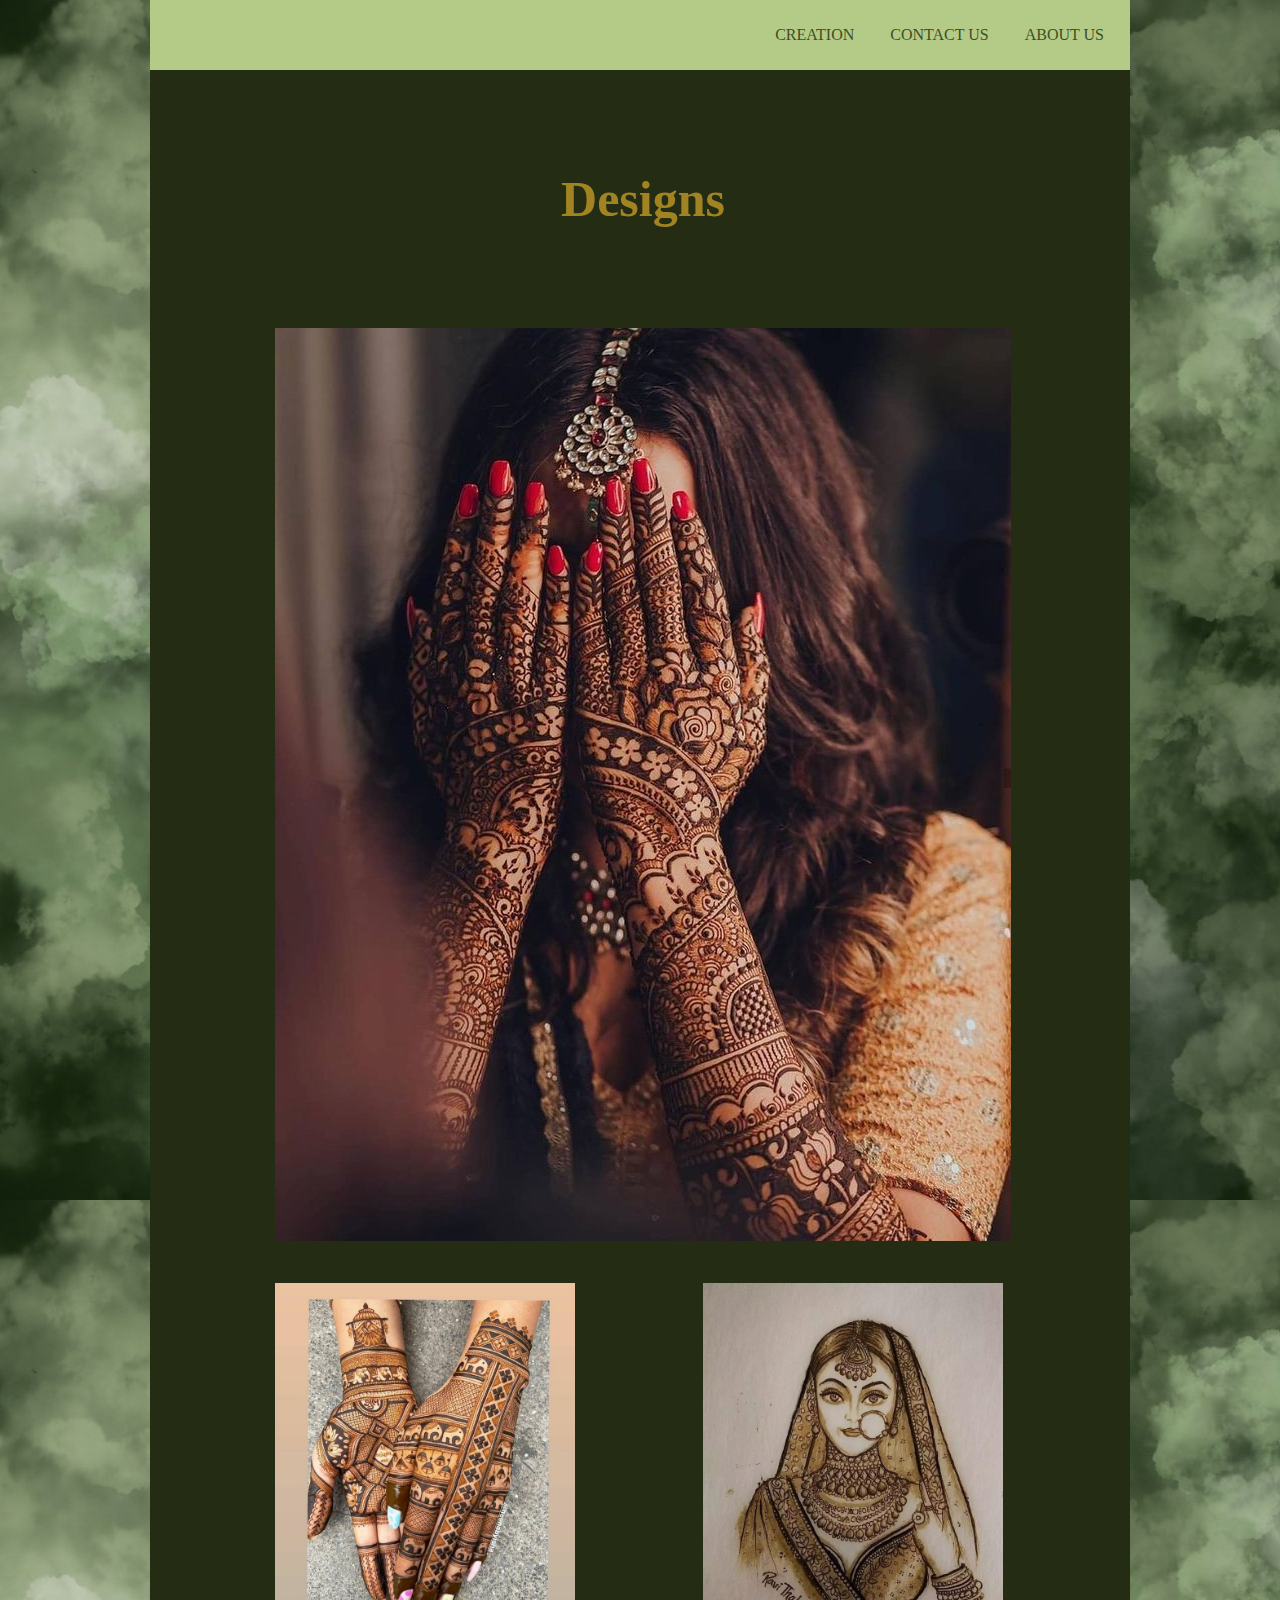
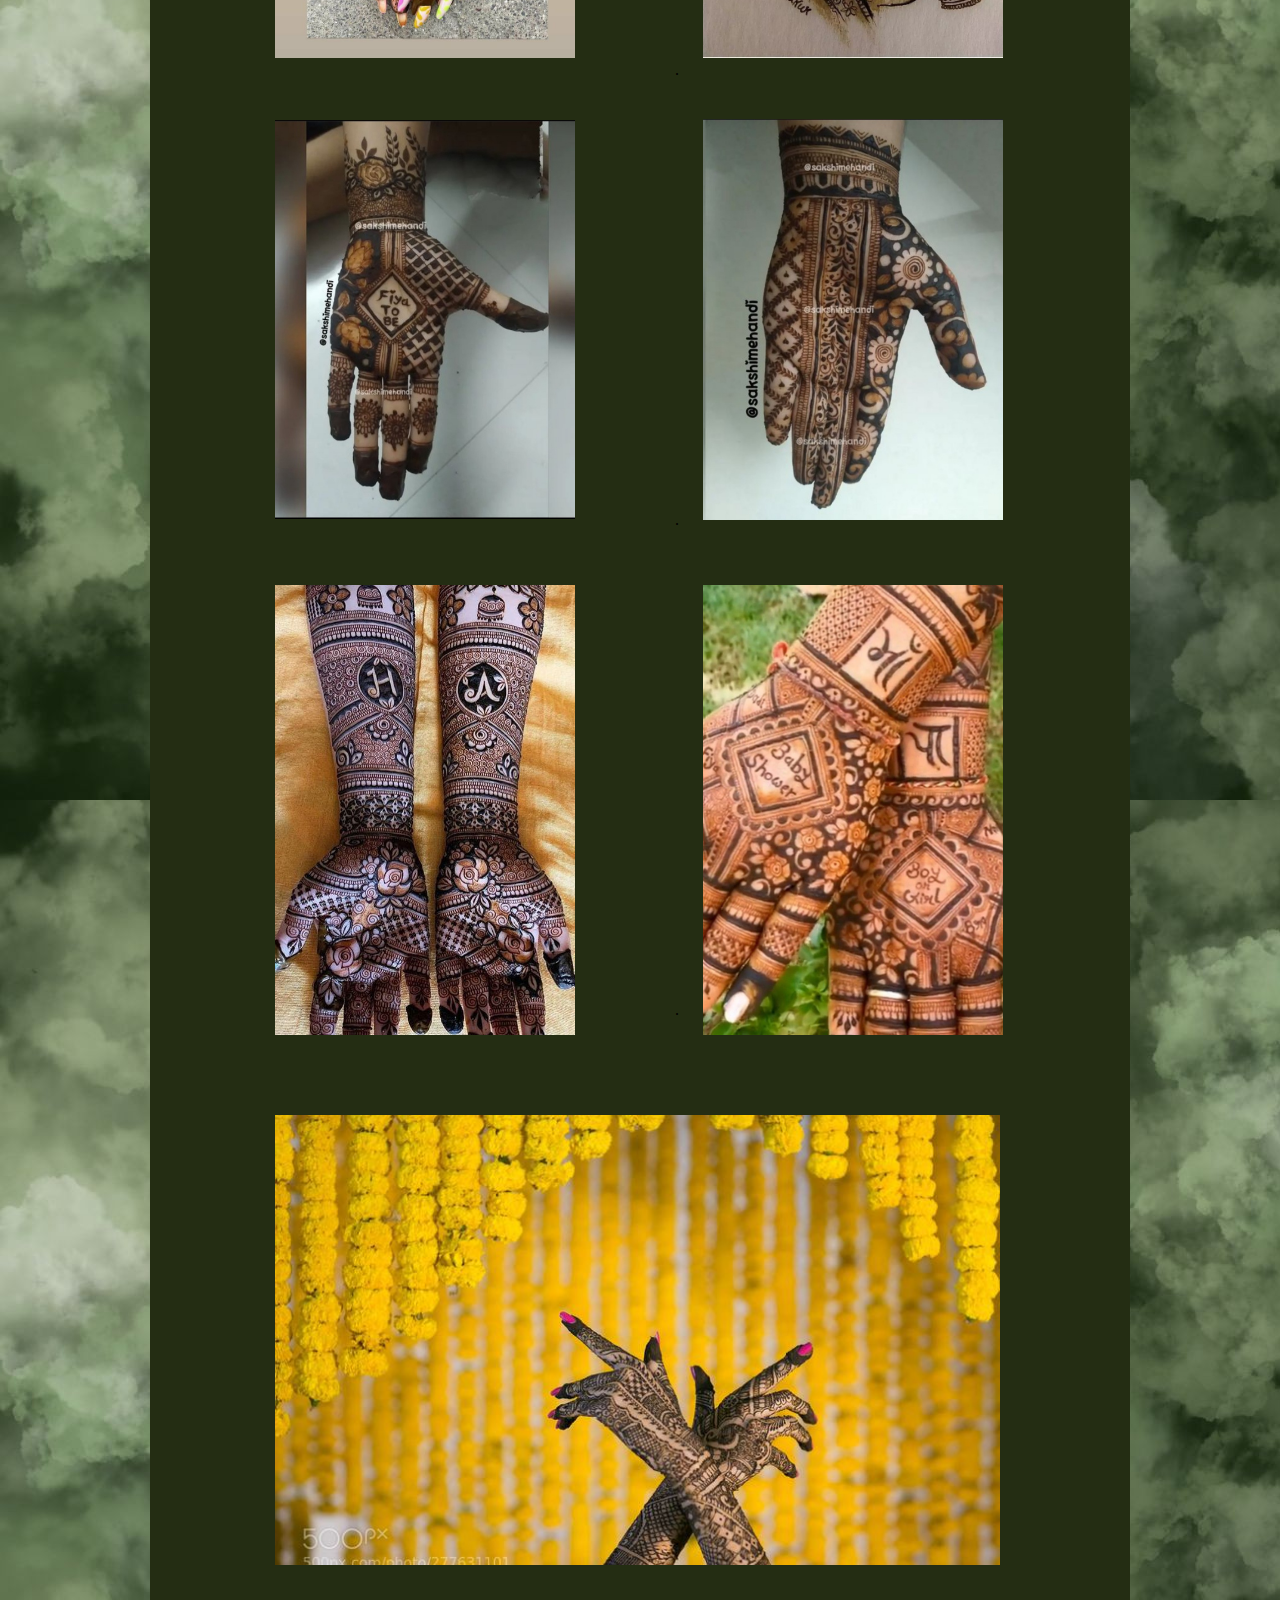
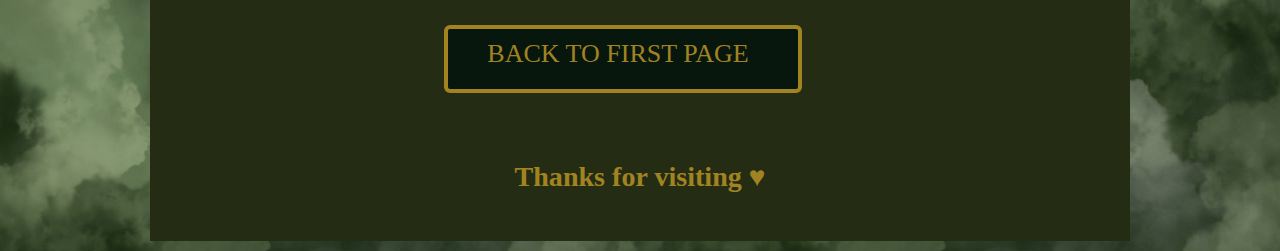
==== bridal.html @ c551eb87 "Uploading from my desktop" ====
<!DOCTYPE html>
<html>
  <head>
    <meta charset="utf-8"/>
    <title>SAKSHI Designs</title>
    <link rel="stylesheet" type="text/css" href="style.css">
  </head>
  <body>
    <div id="a-rapper">
        <nav  id="main-navigation">
          <ul>
            <li><a href="creation.html" class="current">Creation</a></li>
            <li><a href="contactus.html" >Contact Us</a></li>
            <li><a href="aboutus.html" >About Us</a></li>
          </ul>
        </nav>

        <div id="crpic">
            <h1 id="crtx">Designs</h1>
            <img src="img/bridal1.jpg">
        </div>
        <div id="crpic1">
            <p>.</p>
            
        </div>
        <div id="crpic2">
            <p>.</p>
            
        </div>
        <div id="crpic3">
            <p>.</p>
            
        </div>
        <div id="crpic4">
            <p>.</p>
            
        </div>
        <div id="back">
            <a href="index.html" class="back">Back to first page</a>
          </div>
        

        <div id="space"><h3>Thanks for visiting <strong>♥</strong></h3>
        </div>
        
  </body>
</html>
---- style.css ----
body{
    margin: 0;
    font-family: 'Times New Roman', Times, serif;
    background-image: url(img/green4-cloud.jpg); 
}
#a-rapper {
    width: 980px;
    margin: 0 auto;
    background: #242d13;
}
#main-navigation{
    background: #b4cb88;
    padding : 10px;
}
#main-navigation ul{
    text-align: right;
    list-style-type: none;
    margin-right: 10px;
}
#main-navigation li{
    display: inline-block;
    margin-left: 20px;
}
#main-navigation a{
    color: #3f4f22;
    text-decoration: none;
    text-transform: uppercase;
    font-size: 16px;
    padding: 6px;
}
#lead-banner h1{
    margin: 0;
    padding-top: 150px;
    padding-bottom: 200px;
    text-align: center;
    font-size: 100px;
    color: #242d13;
    background-image: url(img/green3.jpg)  ;
    background-repeat: no-repeat;
    background-size: 100%;
    width: 100%;
}
#information {
    margin: 0;
    padding-top: 300px;
    padding-bottom: 750px;
    text-align: center;
    background-color: #08170e;
     background-image: url(img/logo1.jpg), url(img/green5-leaves.jpg);
    background-repeat: no-repeat;
    background-size: 300px,1000px;
    background-position: 50% 70% , 50% 50%;
}
#information h2.info{
    font-size: 24px;
    margin-top: 0;
}
#information img.ratings{
    width :20%
}
#types{
    margin: 0%;
    padding-top:  140px;
    padding-left: 150px;
    padding-bottom: 200px;
    text-decoration: wavy;
    font-size: 30px;
    color: #242d13;
    text-align: left;
    background-color: #b4cb88;
    background-image: url(img/bridal1.jpg) ;
    background-repeat: no-repeat;
    background-size: 300px;
    background-position: 80% ,40%;
}
 #types a.bridal ,#types2 a.portrait ,#types4 a.festival{
    text-decoration:solid;
    display: block;
    color: #242d13;
    text-transform: uppercase;
    font-size: 12px;
    text-decoration: none;
    border: 4px solid #242d13 ;
    border-radius: 6px;
    width: 100px;
    height: 20px;
    padding-left: 30px;
    padding-top: 10px;
}
#types1 {
    margin: 0%;
    padding-top:  140px;
    padding-left: 550px;
    padding-bottom: 200px;
    text-decoration: wavy;
    font-size: 30px;
    color: #7e9e45;
    text-align: left;
    background-color: #242d13;
    background-image: url(img/babyshower1.jpg) ;
    background-repeat: no-repeat;
    background-size: 300px;
    background-position: 20% ,40%;
}
 #types1 a.baby-shower ,#types3 a.engagement ,#shop a.cones{
    text-decoration:solid;
    display: block;
    color: #7e9e45;
    text-transform: uppercase;
    font-size: 12px;
    text-decoration: none;
    border: 4px solid #7e9e45 ;
    border-radius: 6px;
    width: 100px;
    height: 20px;
    padding-left: 30px;
    padding-top: 10px;
}
#types2{
    margin: 0%;
    padding-top:  140px;
    padding-left: 150px;
    padding-bottom: 200px;
    text-decoration: wavy;
    font-size: 30px;
    color: #242d13;
    text-align: left;
    background-color: #b4cb88;
    background-image: url(img/portrait2.jpg) ;
    background-repeat: no-repeat;
    background-size: 300px;
    background-position: 80% ,40%;
}
#types3 {
    margin: 0%;
    padding-top:  140px;
    padding-left: 550px;
    padding-bottom: 200px;
    text-decoration: wavy;
    font-size: 30px;
    color: #7e9e45;
    text-align: left;
    background-color: #242d13;
    background-image: url(img/engagement1.jpg) ;
    background-repeat: no-repeat;
    background-size: 300px;
    background-position: 20% ,40%;
}
#types4{
    margin: 0%;
    padding-top:  140px;
    padding-left: 150px;
    padding-bottom: 200px;
    text-decoration: wavy;
    font-size: 30px;
    color: #242d13;
    text-align: left;
    background-color: #b4cb88;
    background-image: url(img/festivals.jpg) ;
    background-repeat: no-repeat;
    background-size: 300px;
    background-position: 80% ,40%;
}
#shop {
    margin: 0%;
    padding-top:  140px;
    padding-left: 550px;
    padding-bottom: 200px;
    text-decoration: wavy;
    font-size: 30px;
    color: #7e9e45;
    text-align: left;
    background-color: #242d13;
    background-image: url(img/cones1.jpg) ;
    background-repeat: no-repeat;
    background-size: 300px;
    background-position: 20% ,40%;
}
#last-navigation{
    background: #b4cb88;
    padding : 10px;
}
#last-navigation ul{
    text-align: center;
    list-style-type: none;
}
#last-navigation li{
    display: inline-block;
    margin-left: 20px;
}
#last-navigation a{
    color: #3f4f22;
    text-decoration: none;
    text-transform: uppercase;
    font-size: 16px;
    padding: 6px;
}
#last-navigation a.last{
    background: #7e9e45;
    border-radius: 4px;
}
#abus {
    width: 980px;
    margin: 0 auto;
    background: #08170e;
}
#aboutus-navigation{
    background-color: #08170e;  
    padding : 10px;
    text-align: center;
    font-size: 30px;
    color: #a18322;
}
#informationabus {
    margin: 0;
    padding-top: 100px;
    padding-bottom: 750px;
    text-align: center;
    background-color: #08170e;
    background-image: url(img/logo1.jpg),url(img/green5-leaves.jpg);
    background-repeat: no-repeat;
    background-size: 400px, 1000px;
    background-position: 50% 70% , 50% 50%;
    color: #242d13;    
}
#informationabus img.ratings{
    width :20%
}
#back {
    margin: 20px;
    margin-left: 30%;
    padding: 30px;
    text-align: center;
    background-color: #08170e;
    font-size: 26px;
    color: #a18322;
    display: block;    
    border: 4px solid #a18322 ;
    border-radius: 6px;
    width: 300px;
    height: 20px;
    padding-left: 20px;
    padding-top: 10px;
}
#back a.back {
    color: #a18322;
    text-decoration: none;
    text-transform: uppercase;
}
#space {
    margin: 10px;
    padding: 20px;
    text-align: center;
    color: #a18322;
    font-size: 24px;
}
#yoo {
    width: 980px;
    margin: 0 auto;
    background: #08170e;
}
#yoo-navigation{
    background-color: #08170e;  
    padding : 10px;
    text-align: center;
    font-size: 30px;
    color: #a18322; 
}
#yoologo{
    margin: 10px;
    padding-top: 100px;
    padding-bottom: 500px;
    background-image: url(img/logo1.jpg);
    background-position: 50% 50%;
    background-size: 500px;
    background-repeat: no-repeat;
}
#pic{
    margin-top: 80px;
    margin: 190px;
    padding-top: 900px;
    background-image: url(img/pic1.jpeg), url(img/picback.jpg);
    background-position: 50% 50% ,50% 50%;
    background-size: 500px,600px;
    background-repeat: no-repeat,no-repeat;
    opacity: 100px;
}
#contactus {
    margin-left: 100px;
    margin-right: 100px;
    margin-bottom: 50px;
    padding: auto;
    padding: 10px 100px 10px 100px;
    background-image: url(img/green33.jpg)  ;
    background-repeat: no-repeat;
    background-position: 50% 80%;
    background-size: 900px;
    height: auto;
    color: #242d13;
    text-align: center;
    background-color: #08170e;
    background-repeat: no-repeat;
    background-size: 900px;
    background-position:  50% 50%;
}
#crpic{
    display: table;
    margin:   125px ;
    margin-top: 100px;
    margin-bottom: 0px;
    padding-bottom: 0px;
    border: #3f4f22;
    border-radius: 50px;
}
#crtx{
    margin-top: 0;
    margin-bottom: 100px;
    text-align: center;
    color: #a18322;
    font-size: 50px;
}
#crpic1{
    display: inline-block;
    margin: 0px 125px;
    padding-top: 0;
    padding: 400px;
    padding-bottom: 0px;
    background-image: url(img/crpic2.jpg),url(img/crpic3.jpg);
    background-size: 300px , 300px;
    background-repeat: no-repeat , no-repeat;
    background-position: 0, 85% 50%;
}
#crpic2{
    display: inline-block;
    margin: 0px 125px;
    padding-top: 0;
    padding: 400px;
    padding-bottom: 0px;
    background-image: url(img/crpic5.jpg),url(img/crpic6.jpg);
    background-size: 300px , 300px;
    background-repeat: no-repeat , no-repeat;
    background-position: 0, 85% 50%;
}
#crpic3{
    display: inline-block;
    margin: 40px 125px;
    padding-top: 10px;
    padding: 400px;
    padding-bottom: 0px;
    background-image: url(img/crpic4.jpg),url(img/crpic7.jpg);
    background-size: 300px , 300px;
    background-repeat: no-repeat , no-repeat;
    background-position: 0, 85% 50%;
}
#crpic4{
    display: inline-block;
    margin: 40px 125px;
    padding-top: 10px;
    padding: 400px;
    padding-bottom: 0px;
    background-image: url(img/function12.jpg);
    background-size: 725px ;
    background-repeat: no-repeat ;
}
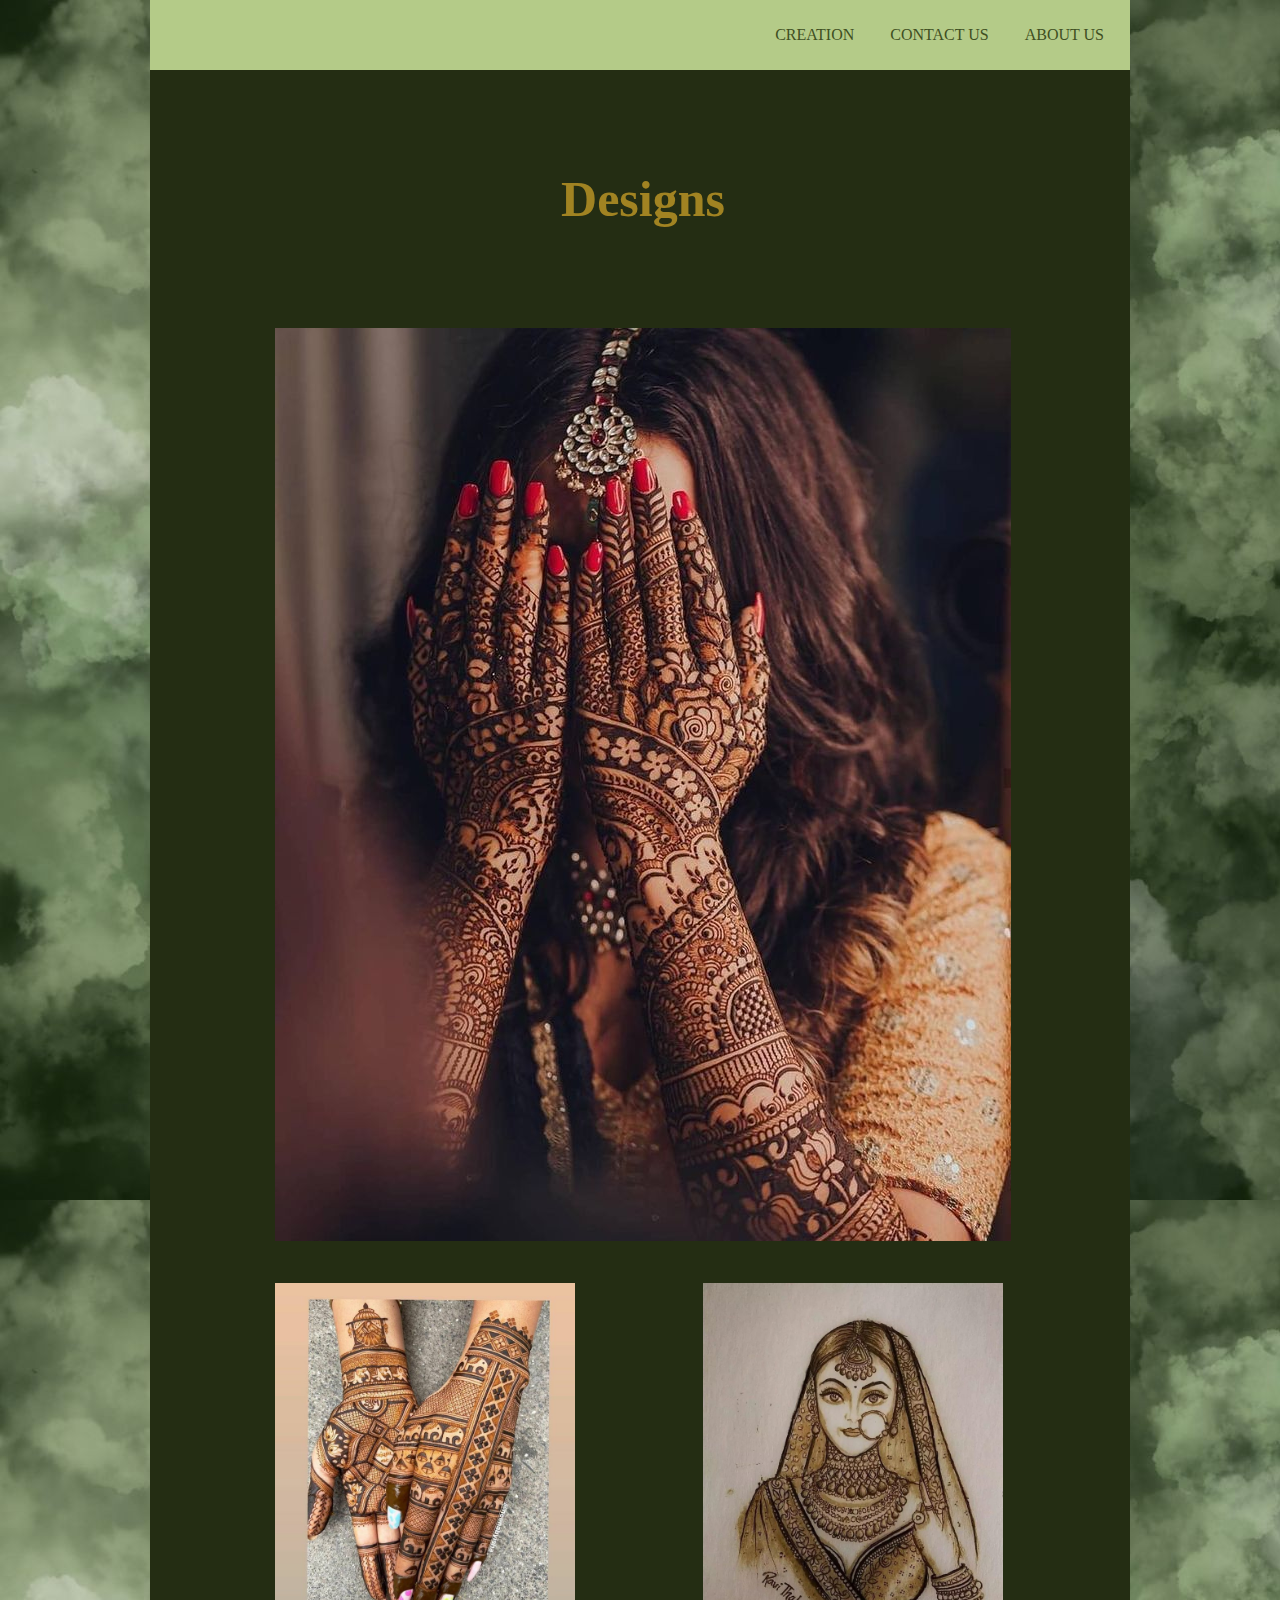
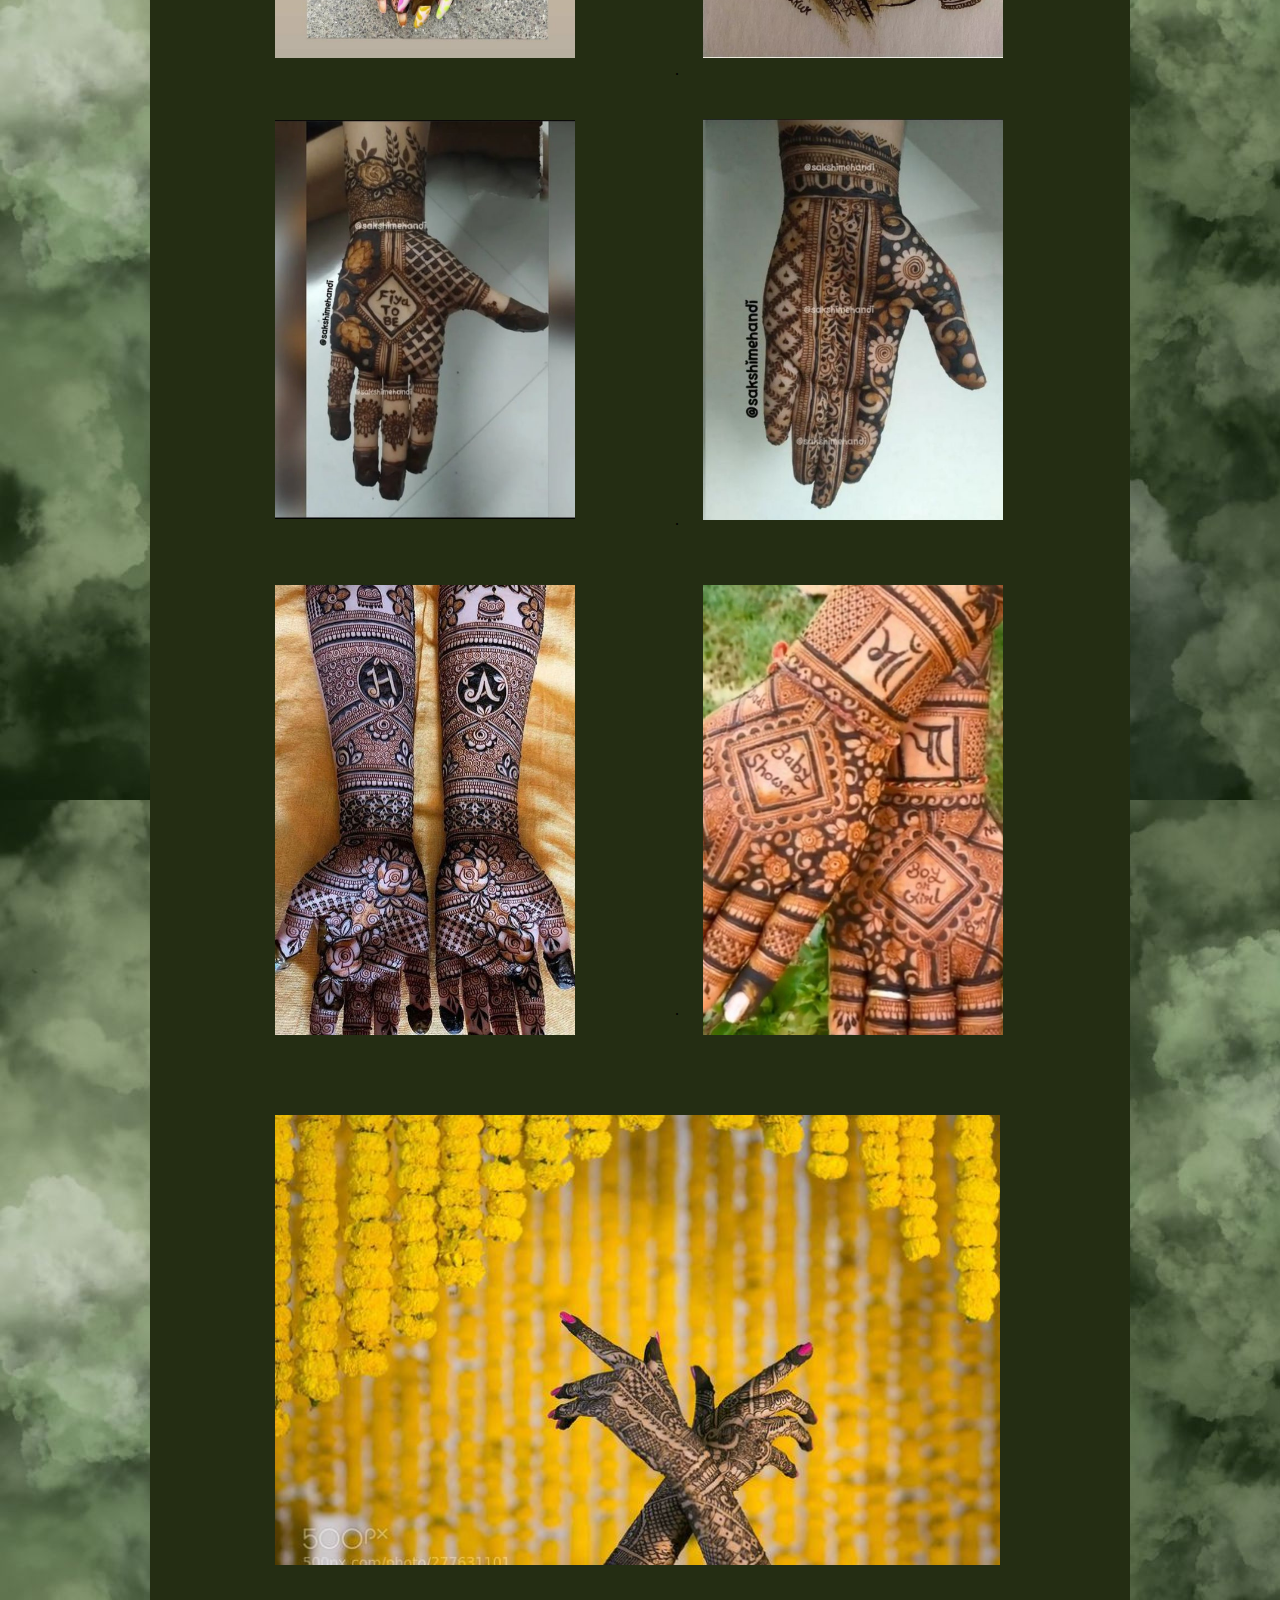
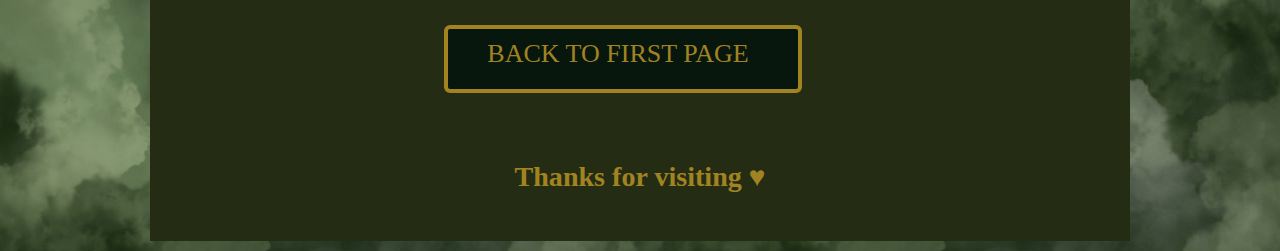
==== commit 4d852a25: "Update bridal.html jccenter" ====
--- a/bridal.html
+++ b/bridal.html
@@ -5,7 +5,7 @@
     <title>SAKSHI Designs</title>
     <link rel="stylesheet" type="text/css" href="style.css">
   </head>
-  <body>
+  <body style="justify-content:center">
     <div id="a-rapper">
         <nav  id="main-navigation">
           <ul>
@@ -44,4 +44,4 @@
         </div>
         
   </body>
-</html>+</html>
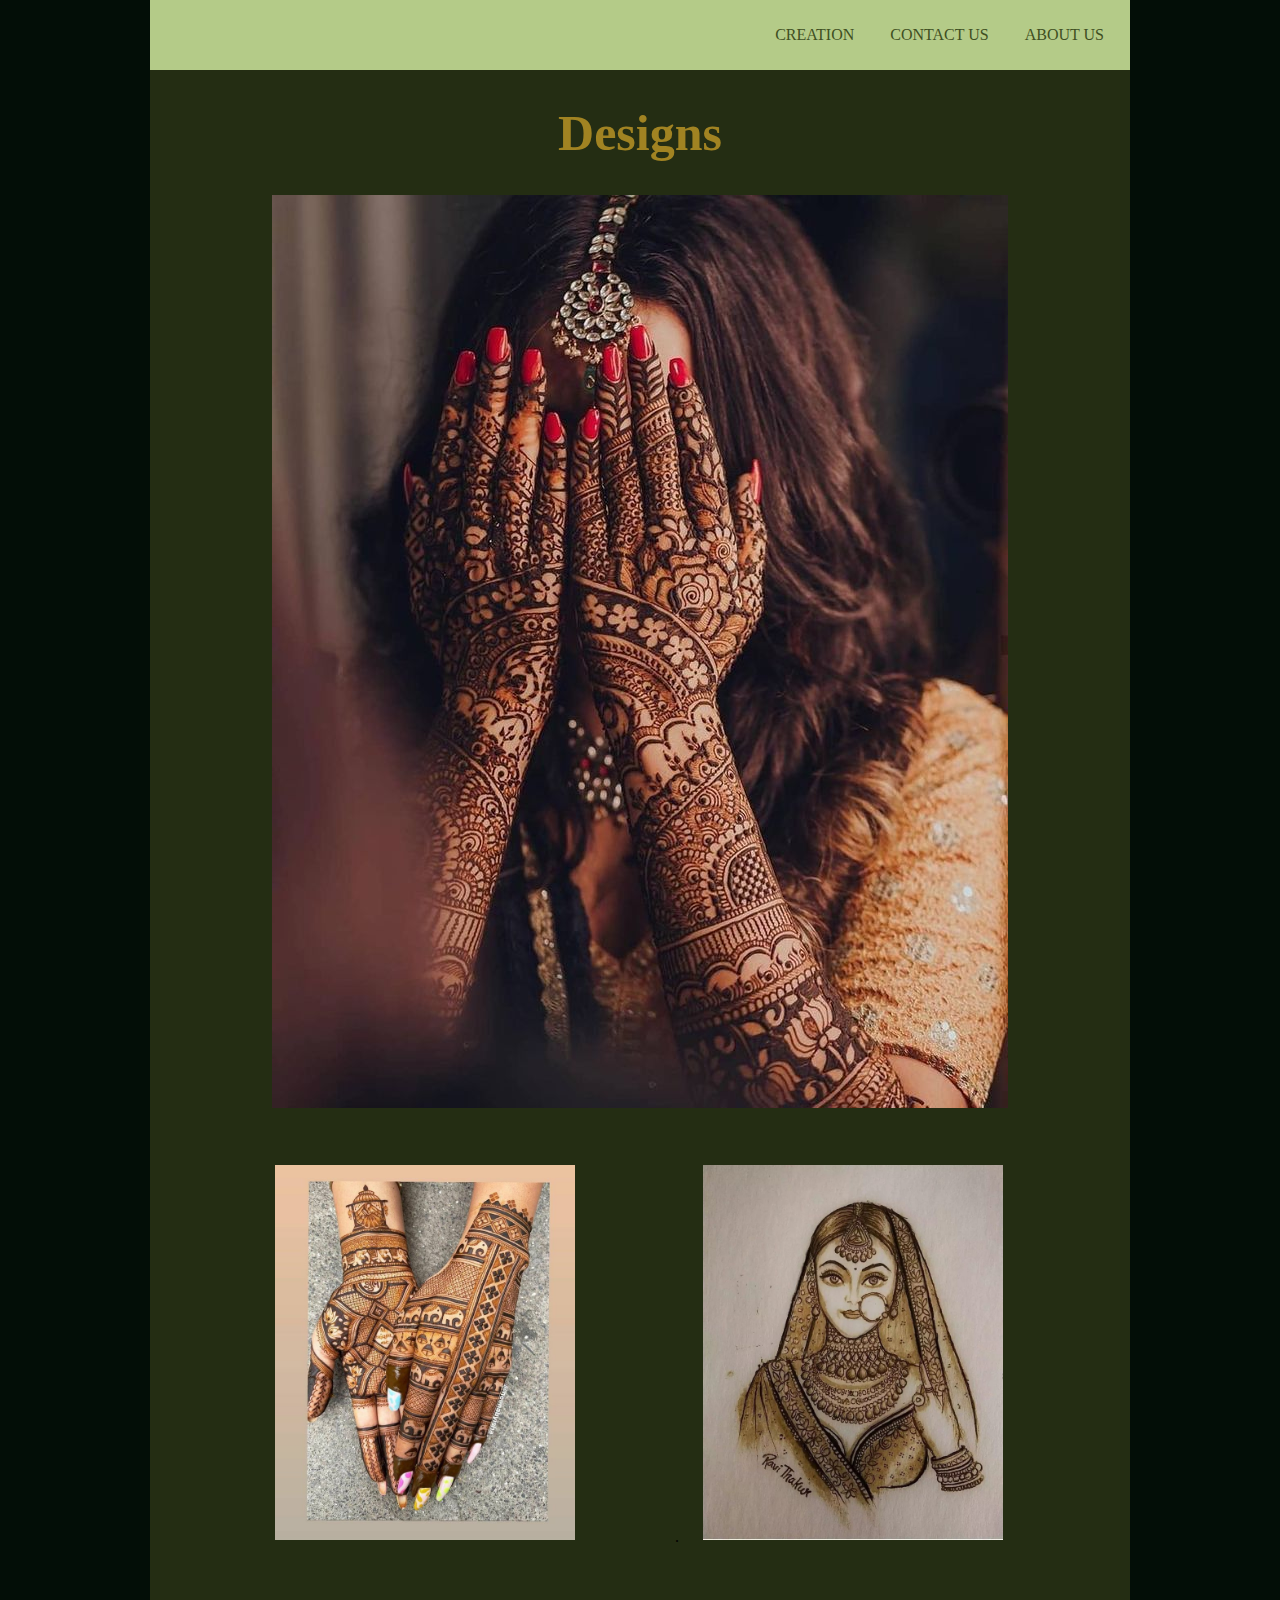
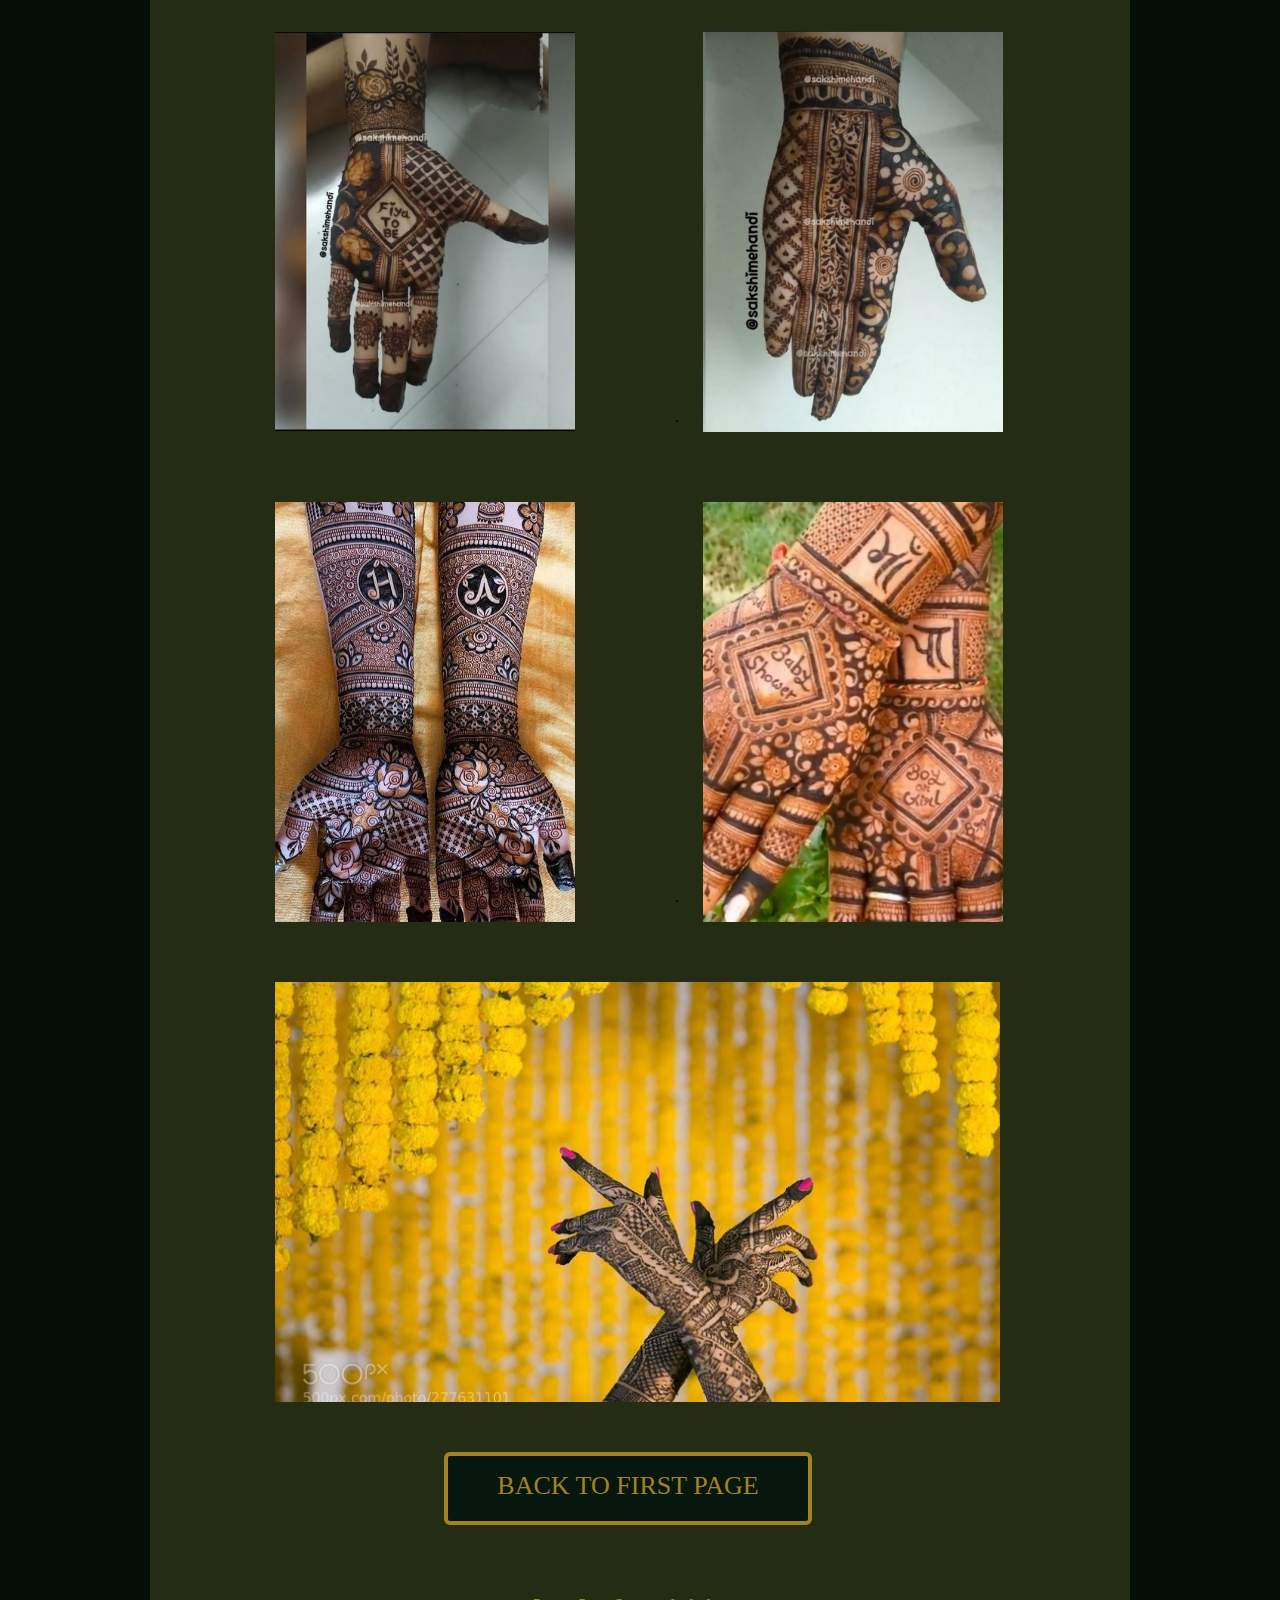
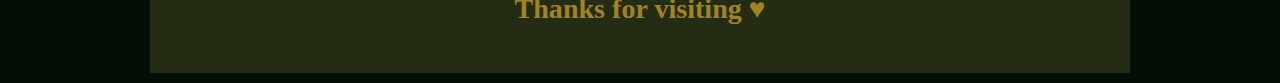
==== commit 5e4251d8: "Add files via upload" ====
--- a/bridal.html
+++ b/bridal.html
@@ -5,7 +5,7 @@
     <title>SAKSHI Designs</title>
     <link rel="stylesheet" type="text/css" href="style.css">
   </head>
-  <body style="justify-content:center">
+  <body>
     <div id="a-rapper">
         <nav  id="main-navigation">
           <ul>
@@ -19,19 +19,20 @@
             <h1 id="crtx">Designs</h1>
             <img src="img/bridal1.jpg">
         </div>
-        <div id="crpic1">
+        <div>
+        <div class="crimg" id="crpic1">
             <p>.</p>
             
         </div>
-        <div id="crpic2">
+        <div class="crimg" id="crpic2">
             <p>.</p>
             
         </div>
-        <div id="crpic3">
+        <div class="crimg" id="crpic3">
             <p>.</p>
             
         </div>
-        <div id="crpic4">
+        <div class="crimg" id="crpic4">
             <p>.</p>
             
         </div>
@@ -44,4 +45,4 @@
         </div>
         
   </body>
-</html>
+</html>--- a/style.css
+++ b/style.css
@@ -1,364 +1,274 @@
-body{
-    margin: 0;
-    font-family: 'Times New Roman', Times, serif;
-    background-image: url(img/green4-cloud.jpg); 
+body {
+	margin: 0;
+	font-family: "Times New Roman", Times, serif;
+	background-color: #030e07;
+	text-align: center;
+	text-decoration: none;
+	background-repeat: no-repeat;
 }
 #a-rapper {
-    width: 980px;
-    margin: 0 auto;
-    background: #242d13;
-}
-#main-navigation{
-    background: #b4cb88;
-    padding : 10px;
-}
-#main-navigation ul{
-    text-align: right;
-    list-style-type: none;
-    margin-right: 10px;
-}
-#main-navigation li{
-    display: inline-block;
-    margin-left: 20px;
-}
-#main-navigation a{
-    color: #3f4f22;
-    text-decoration: none;
-    text-transform: uppercase;
-    font-size: 16px;
-    padding: 6px;
-}
-#lead-banner h1{
-    margin: 0;
-    padding-top: 150px;
-    padding-bottom: 200px;
-    text-align: center;
-    font-size: 100px;
-    color: #242d13;
-    background-image: url(img/green3.jpg)  ;
-    background-repeat: no-repeat;
-    background-size: 100%;
-    width: 100%;
+	width: 980px;
+	margin: 0 auto;
+	background: #242d13;
+}
+#main-navigation {
+	background: #b4cb88;
+	padding: 10px;
+	
+}
+#main-navigation ul {
+	text-align: right;
+	list-style-type: none;
+	margin-right: 10px;
+}
+#main-navigation li {
+	display: inline-block;
+	margin-left: 20px;
+}
+#main-navigation a {
+	color: #3f4f22;
+	text-decoration: none;
+	text-transform: uppercase;
+	font-size: 16px;
+	padding: 6px;
+}
+#lead-banner h1 {
+	margin: 0;
+	padding: 150px 0px 200px 0px;
+	font-size: 100px;
+	color: #242d13;
+	background-image: url(img/green3.jpg);
+	background-repeat: no-repeat;
+	background-size: 100%;
+	width: 100%;
 }
 #information {
-    margin: 0;
-    padding-top: 300px;
-    padding-bottom: 750px;
-    text-align: center;
-    background-color: #08170e;
-     background-image: url(img/logo1.jpg), url(img/green5-leaves.jpg);
-    background-repeat: no-repeat;
-    background-size: 300px,1000px;
-    background-position: 50% 70% , 50% 50%;
-}
-#information h2.info{
-    font-size: 24px;
-    margin-top: 0;
-}
-#information img.ratings{
-    width :20%
-}
-#types{
-    margin: 0%;
-    padding-top:  140px;
-    padding-left: 150px;
-    padding-bottom: 200px;
-    text-decoration: wavy;
-    font-size: 30px;
-    color: #242d13;
-    text-align: left;
-    background-color: #b4cb88;
-    background-image: url(img/bridal1.jpg) ;
-    background-repeat: no-repeat;
-    background-size: 300px;
-    background-position: 80% ,40%;
-}
- #types a.bridal ,#types2 a.portrait ,#types4 a.festival{
-    text-decoration:solid;
-    display: block;
-    color: #242d13;
-    text-transform: uppercase;
-    font-size: 12px;
-    text-decoration: none;
-    border: 4px solid #242d13 ;
-    border-radius: 6px;
-    width: 100px;
-    height: 20px;
-    padding-left: 30px;
-    padding-top: 10px;
-}
-#types1 {
-    margin: 0%;
-    padding-top:  140px;
-    padding-left: 550px;
-    padding-bottom: 200px;
-    text-decoration: wavy;
-    font-size: 30px;
-    color: #7e9e45;
-    text-align: left;
-    background-color: #242d13;
-    background-image: url(img/babyshower1.jpg) ;
-    background-repeat: no-repeat;
-    background-size: 300px;
-    background-position: 20% ,40%;
-}
- #types1 a.baby-shower ,#types3 a.engagement ,#shop a.cones{
-    text-decoration:solid;
-    display: block;
-    color: #7e9e45;
-    text-transform: uppercase;
-    font-size: 12px;
-    text-decoration: none;
-    border: 4px solid #7e9e45 ;
-    border-radius: 6px;
-    width: 100px;
-    height: 20px;
-    padding-left: 30px;
-    padding-top: 10px;
-}
-#types2{
-    margin: 0%;
-    padding-top:  140px;
-    padding-left: 150px;
-    padding-bottom: 200px;
-    text-decoration: wavy;
-    font-size: 30px;
-    color: #242d13;
-    text-align: left;
-    background-color: #b4cb88;
-    background-image: url(img/portrait2.jpg) ;
-    background-repeat: no-repeat;
-    background-size: 300px;
-    background-position: 80% ,40%;
-}
+	margin: 0;
+	padding: 300px 0px 750px 0px;
+	background-color: #08170e;
+	background-image: url(img/logo1.jpg), url(img/green5-leaves.jpg);
+	background-repeat: no-repeat;
+	background-size: 300px, 1000px;
+	background-position: 50% 70%, 50% 50%;
+}
+#information h2.info {
+	font-size: 24px;
+	margin-top: 0;
+}
+#information img.ratings {
+	width: 20%;
+}
+.type {
+	
+	padding: 140px 150px 200px 130px;
+	font-size: 30px;
+	color: #242d13;
+	text-align: left;
+	background-color: #b4cb88;
+	background-image: url(img/bridal1.jpg);
+	background-repeat: no-repeat;
+	background-size: 300px;
+	background-position: 80%, 40%;
+}
+.type a.bridal,
+.type a.portrait,
+.type a.festival {
+	text-decoration: solid;
+	display: block;
+	color: #242d13;
+	text-transform: uppercase;
+	font-size: 12px;
+	text-decoration: none;
+	border: 4px solid #242d13 ;
+	border-radius: 6px;
+	width: 100px;
+	height: 20px;
+	text-align: center;
+	padding-top: 10px;
+	
+}
+.types {
+	padding: 140px 400px 200px 550px;
+	text-decoration: wavy;
+	font-size: 30px;
+	color: #7e9e45;
+	text-align: left;
+	background-color: #242d13;
+	background-image: url(img/babyshower1.jpg);
+	background-repeat: no-repeat;
+	background-size: 300px;
+	background-position: 20%, 40%;
+}
+.types a.baby-shower,
+.types a.engagement,
+.types a.cones {
+	text-decoration: solid;
+	display: block;
+	color: #7e9e45;
+	text-transform: uppercase;
+	font-size: 12px;
+	text-decoration: none;
+	border: 4px solid #7e9e45;
+	border-radius: 6px;
+	width: 100px;
+	height: 20px;
+	text-align: center;
+	padding-top: 10px;
+}
+#types2 {
+	
+	background-image: url(img/portrait2.jpg);
+	}
 #types3 {
-    margin: 0%;
-    padding-top:  140px;
-    padding-left: 550px;
-    padding-bottom: 200px;
-    text-decoration: wavy;
-    font-size: 30px;
-    color: #7e9e45;
-    text-align: left;
-    background-color: #242d13;
-    background-image: url(img/engagement1.jpg) ;
-    background-repeat: no-repeat;
-    background-size: 300px;
-    background-position: 20% ,40%;
-}
-#types4{
-    margin: 0%;
-    padding-top:  140px;
-    padding-left: 150px;
-    padding-bottom: 200px;
-    text-decoration: wavy;
-    font-size: 30px;
-    color: #242d13;
-    text-align: left;
-    background-color: #b4cb88;
-    background-image: url(img/festivals.jpg) ;
-    background-repeat: no-repeat;
-    background-size: 300px;
-    background-position: 80% ,40%;
+	
+	background-image: url(img/engagement1.jpg);
+}
+#types4 {
+	background-image: url(img/festivals.jpg);
+	
 }
 #shop {
-    margin: 0%;
-    padding-top:  140px;
-    padding-left: 550px;
-    padding-bottom: 200px;
-    text-decoration: wavy;
-    font-size: 30px;
-    color: #7e9e45;
-    text-align: left;
-    background-color: #242d13;
-    background-image: url(img/cones1.jpg) ;
-    background-repeat: no-repeat;
-    background-size: 300px;
-    background-position: 20% ,40%;
-}
-#last-navigation{
-    background: #b4cb88;
-    padding : 10px;
-}
-#last-navigation ul{
-    text-align: center;
-    list-style-type: none;
-}
-#last-navigation li{
-    display: inline-block;
-    margin-left: 20px;
-}
-#last-navigation a{
-    color: #3f4f22;
-    text-decoration: none;
-    text-transform: uppercase;
-    font-size: 16px;
-    padding: 6px;
-}
-#last-navigation a.last{
-    background: #7e9e45;
-    border-radius: 4px;
+	background-image: url(img/cones1.jpg);
+}
+#last-navigation {
+	background: #b4cb88;
+	padding: 10px;
+}
+#last-navigation ul {
+	list-style-type: none;
+}
+#last-navigation li {
+	display: inline-block;
+	margin-left: 20px;
+}
+#last-navigation a {
+	color: #3f4f22;
+	text-decoration: none;
+	text-transform: uppercase;
+	font-size: 16px;
+	padding: 6px;
+}
+#last-navigation a.last {
+	background: #7e9e45;
+	border-radius: 4px;
 }
 #abus {
-    width: 980px;
-    margin: 0 auto;
-    background: #08170e;
-}
-#aboutus-navigation{
-    background-color: #08170e;  
-    padding : 10px;
-    text-align: center;
-    font-size: 30px;
-    color: #a18322;
+	width: 980px;
+	margin: 0 auto;
+	background: #08170e;
+}
+#aboutus-navigation {
+	background-color: #08170e;
+	padding: 10px;
+	font-size: 30px;
+	color: #a18322;
 }
 #informationabus {
-    margin: 0;
-    padding-top: 100px;
-    padding-bottom: 750px;
-    text-align: center;
-    background-color: #08170e;
-    background-image: url(img/logo1.jpg),url(img/green5-leaves.jpg);
-    background-repeat: no-repeat;
-    background-size: 400px, 1000px;
-    background-position: 50% 70% , 50% 50%;
-    color: #242d13;    
-}
-#informationabus img.ratings{
-    width :20%
+
+	padding: 100px 0px 750px 0px;
+	background-color: #0d3f21;
+	background-image: url(img/logo1.jpg), url(img/green5-leaves.jpg);
+	background-repeat: no-repeat;
+	background-size: 400px, 1000px;
+	background-position: 50% 70%, 50% 50%;
+	color: #242d13;
+}
+#informationabus img.ratings {
+	width: 20%;
 }
 #back {
-    margin: 20px;
-    margin-left: 30%;
-    padding: 30px;
-    text-align: center;
-    background-color: #08170e;
-    font-size: 26px;
-    color: #a18322;
-    display: block;    
-    border: 4px solid #a18322 ;
-    border-radius: 6px;
-    width: 300px;
-    height: 20px;
-    padding-left: 20px;
-    padding-top: 10px;
+	margin: 20px 30% 20px 30%;
+	padding: 30px;
+	background-color: #08170e;
+	font-size: 26px;
+	color: #a18322;
+	display: block;
+	border: 4px solid #a18322;
+	border-radius: 6px;
+	width: 300px;
+	height: 20px;
+	padding-top: 15px;
 }
 #back a.back {
-    color: #a18322;
-    text-decoration: none;
-    text-transform: uppercase;
+	color: #a18322;
+	text-decoration: none;
+	text-transform: uppercase;
 }
 #space {
-    margin: 10px;
-    padding: 20px;
-    text-align: center;
-    color: #a18322;
-    font-size: 24px;
+	margin: 10px;
+	padding: 20px;
+	color: #a18322;
+	font-size: 24px;
 }
 #yoo {
-    width: 980px;
-    margin: 0 auto;
-    background: #08170e;
-}
-#yoo-navigation{
-    background-color: #08170e;  
-    padding : 10px;
-    text-align: center;
-    font-size: 30px;
-    color: #a18322; 
-}
-#yoologo{
-    margin: 10px;
-    padding-top: 100px;
-    padding-bottom: 500px;
-    background-image: url(img/logo1.jpg);
-    background-position: 50% 50%;
-    background-size: 500px;
-    background-repeat: no-repeat;
-}
-#pic{
-    margin-top: 80px;
-    margin: 190px;
-    padding-top: 900px;
-    background-image: url(img/pic1.jpeg), url(img/picback.jpg);
-    background-position: 50% 50% ,50% 50%;
-    background-size: 500px,600px;
-    background-repeat: no-repeat,no-repeat;
-    opacity: 100px;
+	width: 980px;
+	margin: 0 auto;
+	background: #08170e;
+}
+#yoo-navigation {
+	background-color: #08170e;
+	padding: 10px;
+	font-size: 30px;
+	color: #a18322;
+}
+#yoologo {
+	margin: 10px;
+	padding-top: 100px;
+	padding-bottom: 500px;
+	background-image: url(img/logo1.jpg);
+	background-position: 50% 50%;
+	background-size: 500px;
+	background-repeat: no-repeat;
+}
+#pic {
+	margin-top: 80px;
+	margin: 190px;
+	padding-top: 900px;
+	background-image: url(img/pic1.jpeg), url(img/picback.jpg);
+	background-position: 50% 50%, 50% 50%;
+	background-size: 500px, 600px;
+	background-repeat: no-repeat, no-repeat;
+	opacity: 100px;
 }
 #contactus {
-    margin-left: 100px;
-    margin-right: 100px;
-    margin-bottom: 50px;
-    padding: auto;
-    padding: 10px 100px 10px 100px;
-    background-image: url(img/green33.jpg)  ;
-    background-repeat: no-repeat;
-    background-position: 50% 80%;
-    background-size: 900px;
-    height: auto;
-    color: #242d13;
-    text-align: center;
-    background-color: #08170e;
-    background-repeat: no-repeat;
-    background-size: 900px;
-    background-position:  50% 50%;
-}
-#crpic{
-    display: table;
-    margin:   125px ;
-    margin-top: 100px;
-    margin-bottom: 0px;
-    padding-bottom: 0px;
-    border: #3f4f22;
-    border-radius: 50px;
-}
-#crtx{
-    margin-top: 0;
-    margin-bottom: 100px;
-    text-align: center;
-    color: #a18322;
-    font-size: 50px;
+	margin: 0px 100px 50px 100px;
+	padding: 10px 100px 10px 100px;
+	background-image: url(img/green33.jpg);
+	background-size: 900px;
+	height: auto;
+	color: #242d13;
+	background-color: #08170e;
+}
+#crpic {
+	display: table;
+	margin: 0px auto 0px auto;
+	border: #3f4f22;
+	border-radius: 50px;
+}
+#crtx {
+	margin-top: 0px 0px 100px auto;
+	color: #a18322;
+	font-size: 50px;
+}
+.crimg {
+	display: inline-block;
+	margin: 30px 125px;
+	padding: 370px 400px 0px 400px;
+	background-size: 300px, 300px;
+	background-repeat: no-repeat, no-repeat;
+	background-position: 0, 85% 50%;
 }
 #crpic1{
-    display: inline-block;
-    margin: 0px 125px;
-    padding-top: 0;
-    padding: 400px;
-    padding-bottom: 0px;
-    background-image: url(img/crpic2.jpg),url(img/crpic3.jpg);
-    background-size: 300px , 300px;
-    background-repeat: no-repeat , no-repeat;
-    background-position: 0, 85% 50%;
-}
-#crpic2{
-    display: inline-block;
-    margin: 0px 125px;
-    padding-top: 0;
-    padding: 400px;
-    padding-bottom: 0px;
-    background-image: url(img/crpic5.jpg),url(img/crpic6.jpg);
-    background-size: 300px , 300px;
-    background-repeat: no-repeat , no-repeat;
-    background-position: 0, 85% 50%;
-}
-#crpic3{
-    display: inline-block;
-    margin: 40px 125px;
-    padding-top: 10px;
-    padding: 400px;
-    padding-bottom: 0px;
-    background-image: url(img/crpic4.jpg),url(img/crpic7.jpg);
-    background-size: 300px , 300px;
-    background-repeat: no-repeat , no-repeat;
-    background-position: 0, 85% 50%;
-}
-#crpic4{
-    display: inline-block;
-    margin: 40px 125px;
-    padding-top: 10px;
-    padding: 400px;
-    padding-bottom: 0px;
-    background-image: url(img/function12.jpg);
-    background-size: 725px ;
-    background-repeat: no-repeat ;
-}+	background-image: url(img/crpic2.jpg), url(img/crpic3.jpg);
+	
+}
+#crpic2 {
+	background-image: url(img/crpic5.jpg), url(img/crpic6.jpg);
+}
+#crpic3 {
+	background-image: url(img/crpic4.jpg), url(img/crpic7.jpg);
+}
+#crpic4 {
+	background-image: url(img/function12.jpg);
+	background-size: 725px;
+}
